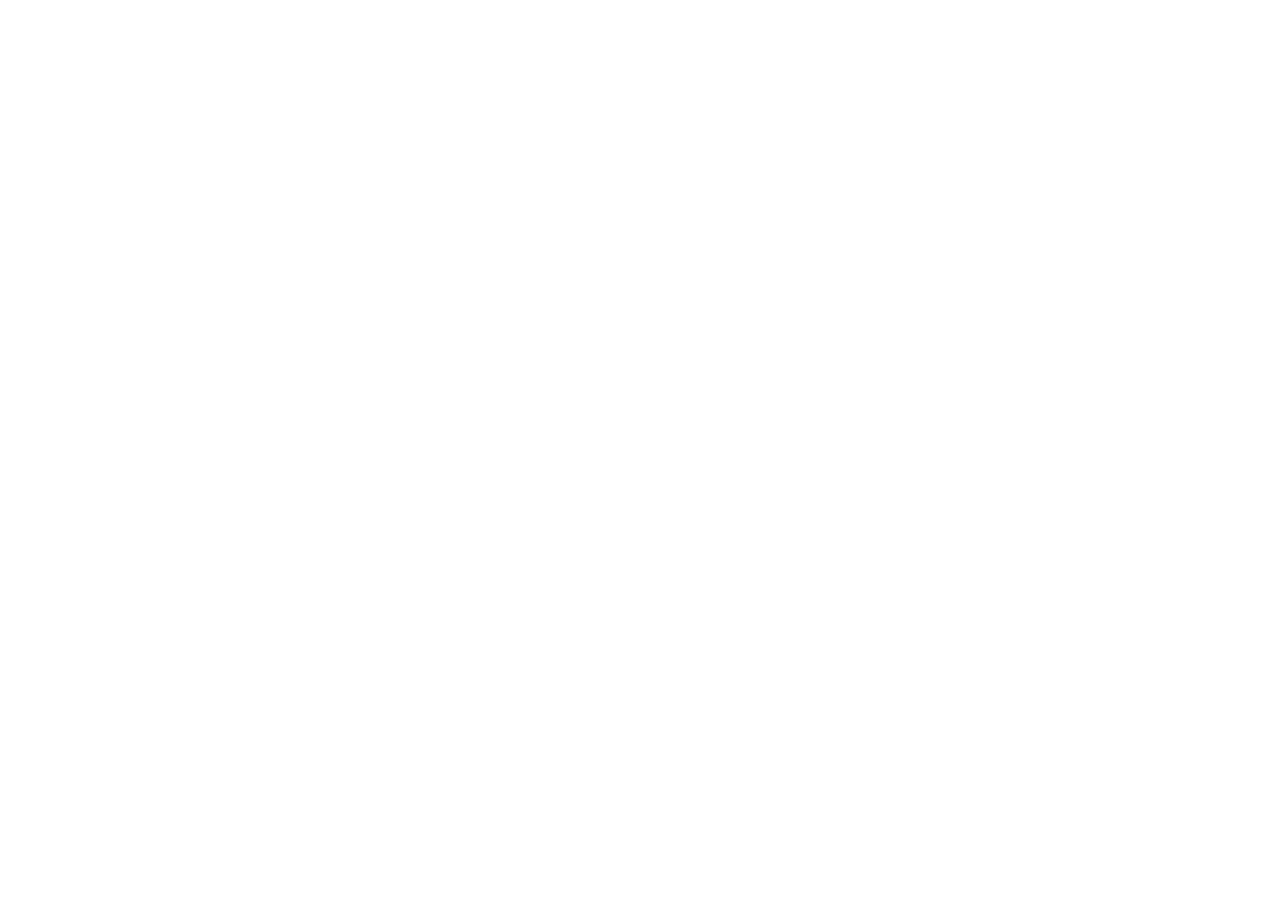
==== christmas-tree/index.html @ 8082093b "[add] 增加圣诞树页面" ====
<!DOCTYPE html>
<html lang="en">

<head>
  <meta charset="UTF-8">
  <link rel="icon" href="/assets/Earth-BNjvh4bF.png">
  <meta name="viewport" content="width=device-width, initial-scale=1.0">
  <title>Planted by YYY</title>
  <script type="module" crossorigin src="/assets/index-CvtC-d6G.js"></script>
  <link rel="stylesheet" crossorigin href="/assets/index-DmWhHCSO.css">
</head>

<body>
  <div id="app"></div>
</body>

</html>
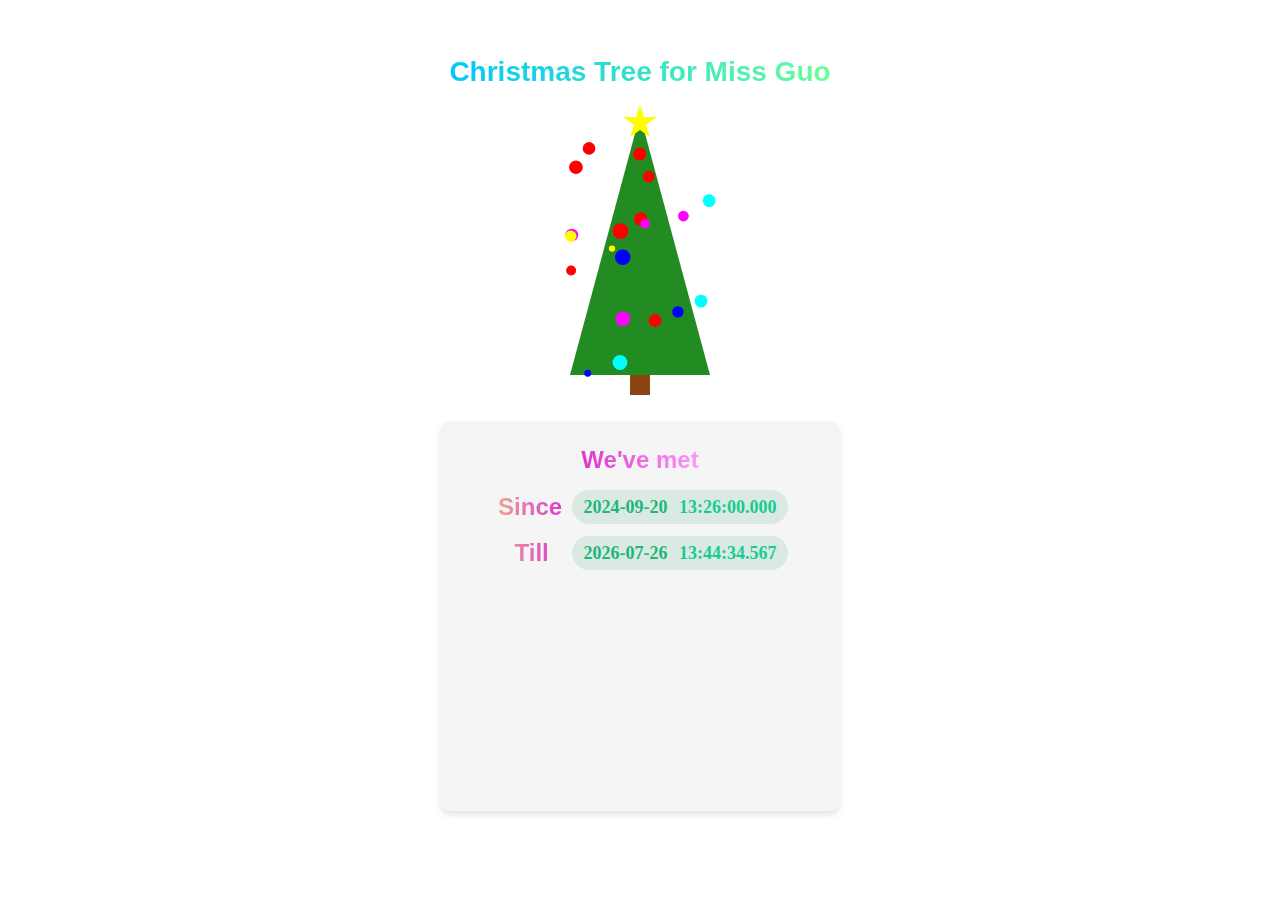
==== commit 71219970: "[fix] index.html里引用的资源修改为相对路径" ====
--- a/christmas-tree/index.html
+++ b/christmas-tree/index.html
@@ -3,15 +3,15 @@
 
 <head>
   <meta charset="UTF-8">
-  <link rel="icon" href="/assets/Earth-BNjvh4bF.png">
+  <link rel="icon" href="./assets/Earth-BNjvh4bF.png">
   <meta name="viewport" content="width=device-width, initial-scale=1.0">
   <title>Planted by YYY</title>
-  <script type="module" crossorigin src="/assets/index-CvtC-d6G.js"></script>
-  <link rel="stylesheet" crossorigin href="/assets/index-DmWhHCSO.css">
+  <script type="module" crossorigin src="./assets/index-CvtC-d6G.js"></script>
+  <link rel="stylesheet" crossorigin href="./assets/index-DmWhHCSO.css">
 </head>
 
 <body>
   <div id="app"></div>
 </body>
 
-</html>+</html>
--- a/christmas-tree/assets/index-DmWhHCSO.css
+++ b/christmas-tree/assets/index-DmWhHCSO.css
@@ -0,0 +1 @@
+.christmas-tree-container[data-v-b514530f]{height:auto;margin-bottom:20px}@keyframes twinkle-b514530f{0%{opacity:.5}50%{opacity:1}to{opacity:.5}}circle[data-v-b514530f]{animation:twinkle-b514530f 2s infinite}.title[data-v-b514530f]{font-size:28px;font-weight:600;margin-top:10px}.counter-container-wrapper[data-v-a4a06e9c]{width:100%;max-width:400px;height:350px;margin:0 20px}.counter-container[data-v-a4a06e9c]{width:100%;height:100%;padding:20px 0;background-color:#f5f5f5;border-radius:10px;box-shadow:0 4px 6px #0000001a;overflow:hidden}.infotext[data-v-a4a06e9c]{font-size:24px;font-weight:600}.time-row[data-v-a4a06e9c]{display:flex;justify-content:center;align-items:center}.time-label[data-v-a4a06e9c]{width:70px;text-align:right;margin-right:10px}.beat-row[data-v-a4a06e9c]{display:flex;justify-content:center;align-items:baseline;flex-wrap:wrap;column-gap:6px;margin:0}.maintitle[data-v-a4a06e9c]{font-size:17px;font-weight:700;color:#606060;margin:5px 0}.subtitle[data-v-a4a06e9c]{font-size:16px;color:#606060}.time-text-date[data-v-a4a06e9c]{font-family:Inconsolata,Consolas,Monaco;font-size:18px;font-weight:700;color:#1db67b}.time-text-clock[data-v-a4a06e9c]{font-family:Consolas,Monaco;font-size:18px;font-weight:700;color:#17cc93}.beat-count[data-v-a4a06e9c]{font-size:20px;color:#d03050}.beat-count[data-v-a4a06e9c] .n-statistic-value{display:inline-flex;align-items:baseline}.beat-count[data-v-a4a06e9c] .n-statistic-value__prefix,.beat-count[data-v-a4a06e9c] .n-statistic-value__content,.beat-count[data-v-a4a06e9c] .n-statistic-value__suffix{font-size:24px;line-height:1}.fade-enter-active[data-v-a4a06e9c],.fade-leave-active[data-v-a4a06e9c]{transition:opacity .5s ease}.fade-enter-from[data-v-a4a06e9c],.fade-leave-to[data-v-a4a06e9c]{opacity:0}.fade-up-enter-active[data-v-a4a06e9c],.fade-up-leave-active[data-v-a4a06e9c]{transition:all .5s ease}.fade-up-enter-from[data-v-a4a06e9c],.fade-up-leave-to[data-v-a4a06e9c]{opacity:0;transform:translateY(20px)}.fade-up-enter-to[data-v-a4a06e9c],.fade-up-leave-from[data-v-a4a06e9c]{opacity:1;transform:translateY(0)}body{margin:0;padding:0;overflow-x:hidden}#app{display:flex;flex-direction:column;align-items:center;text-align:center;width:100%;padding:20px;box-sizing:border-box;font-family:Arial,sans-serif}h1{margin-bottom:20px}
